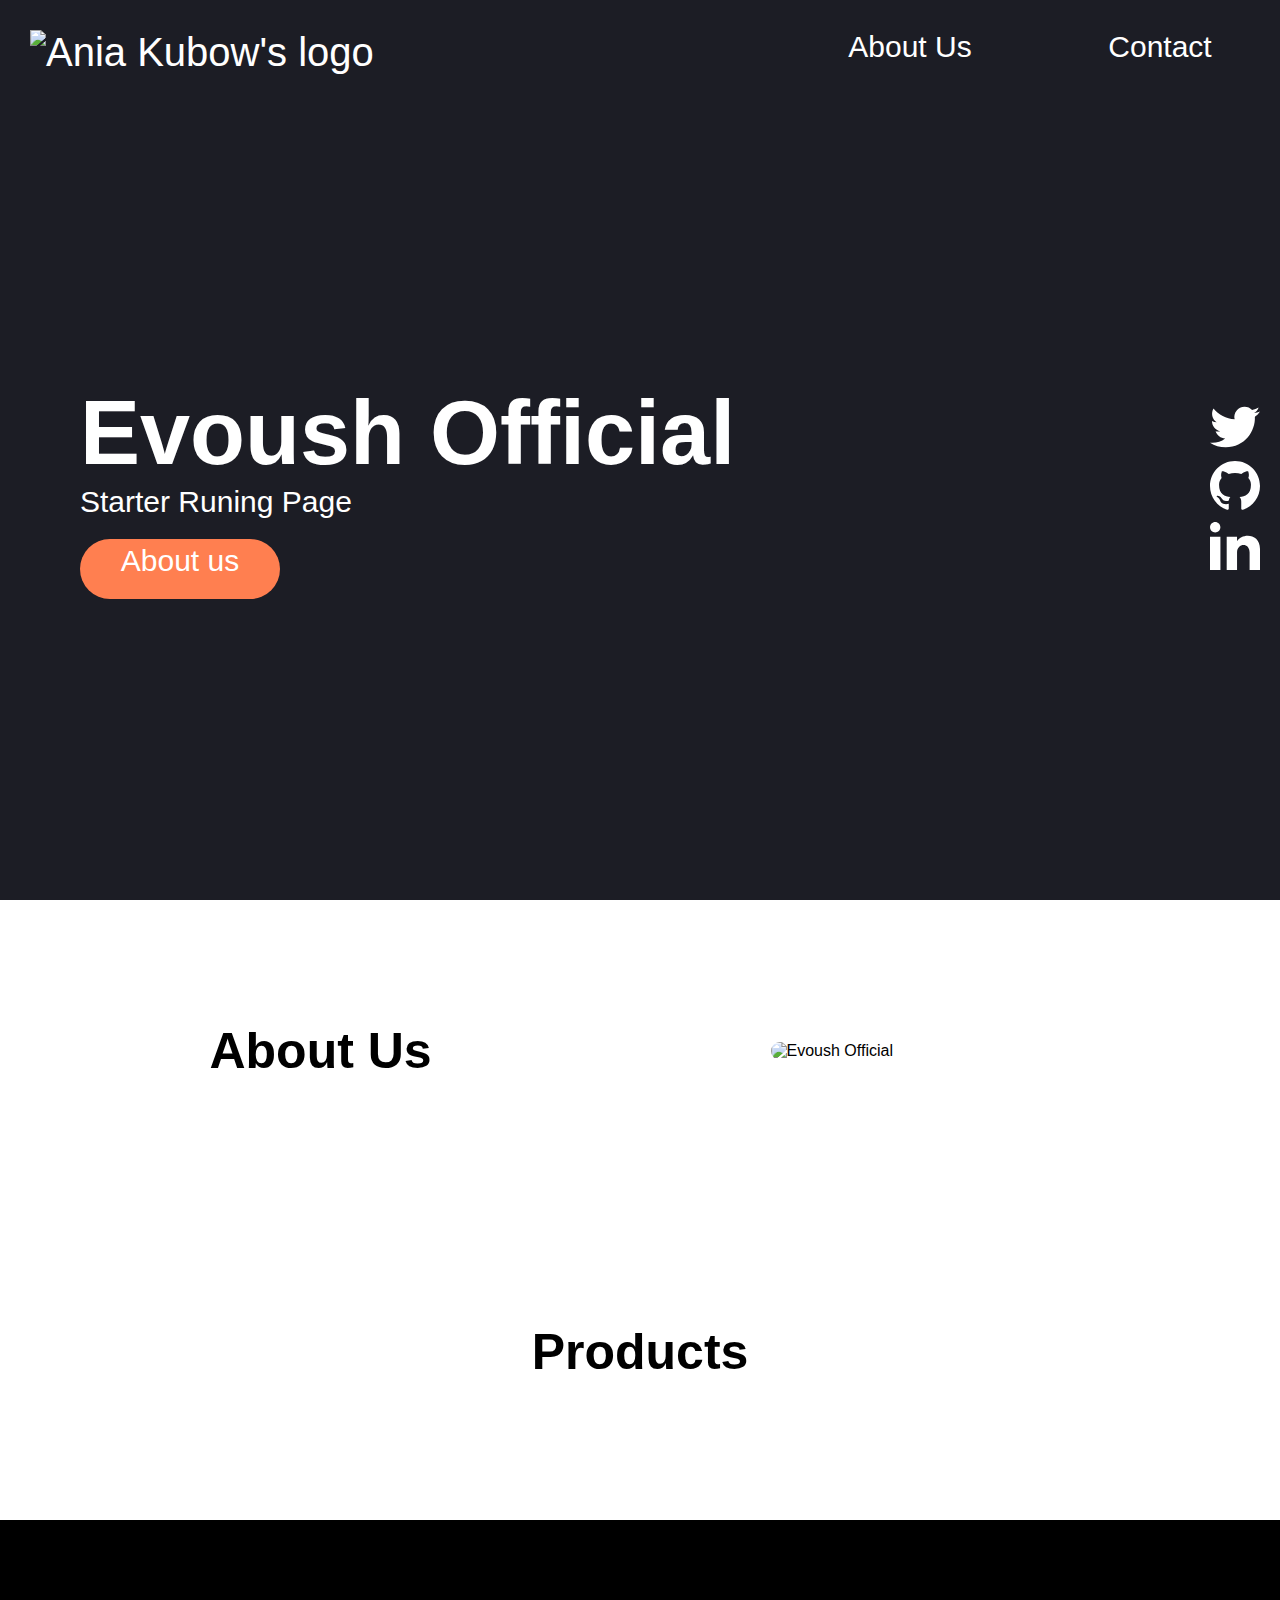
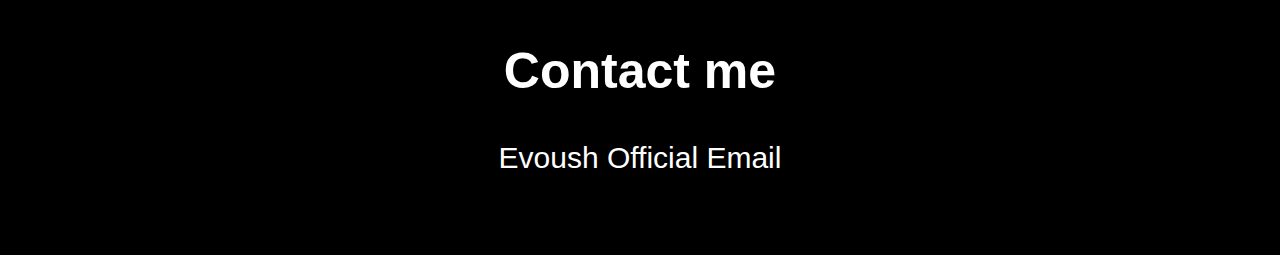
==== index.html @ 55858fed "update homes" ====
<!DOCTYPE html>
<html>
  <head>
    <title>Evoush Product Landing</title>
    <link rel="stylesheet" type="text/css" href="assets/css/style.css" />
    <link rel="preconnect" href="https://fonts.googleapis.com" />
    <link rel="preconnect" href="https://fonts.gstatic.com" crossorigin />
    <link
      href="https://fonts.googleapis.com/css2?family=Nanum+Gothic:wght@400;700;800&display=swap"
      rel="stylesheet"
    />
    <meta charset="utf-8" />
    <meta
      name="viewport"
      content="width=device-width, initial-scale=1, shrink-to-fit=no"
    />
    <meta http-equiv="X-UA-Compatible" content="IE=edge,chrome=1" />
    <!-- CSRF Token -->
    <link rel="canonical" href="https://evoush.com" />
    <meta name="description" content="Sukses berbisnis network marketing" />
    <meta name="keywords" content="evoush landing product" />
    <meta name="author" content="evoush official" />
    <meta property="og:url" content="https://evoush.com)" />
    <meta property="og:type" content="website" />
    <meta property="og:site_name" content="Evoush::Official" />
    <meta property="og:title" content="Your Eternal future" />
    <meta
      property="og:description"
      content="Sukses berbisnis network marketing di era pandemi"
    />
    <meta
      property="og:image"
      content="https://evoush.com/_nuxt/img/3.a876805.jpg"
    />
    <meta property="og:image:width" content="600" />
    <meta property="og:image:height" content="598" />
    <meta property="og:type" content="website" />
    <meta property="og:title" content="Evoush::Official" />
    <meta property="og:description" content="Your Eternal Future" />
    <link rel="shortcut icon" href="/assets/img/icon/favicon.ico" />
    <script
      data-ad-client="ca-pub-8390872078103831"
      async
      src="https://pagead2.googlesyndication.com/pagead/js/adsbygoogle.js"
    ></script>

    <script
      type="text/javascript"
      src="//s7.addthis.com/js/300/addthis_widget.js#pubid=ra-609818ffd946e881"
    ></script>
    <script
      type="text/javascript"
      src="https://platform-api.sharethis.com/js/sharethis.js#property=61606506ea6eca00151d8ce7&product=inline-reaction-buttons"
      async="async"
    ></script>
    <link
      rel="stylesheet"
      type="text/css"
      href="https://fonts.googleapis.com/css?family=Roboto:300,400,500,700|Roboto+Slab:400,700|Material+Icons"
    />
  </head>
  <body>
    <section class="hero">
      <nav>
        <img
          class="logo"
          src="https://raw.githubusercontent.com/evoush-products/evoush-express/master/public/images/logos/logo.svg"
          alt="Ania Kubow's logo"
        />
        <ul id="nav-list">
          <li><a href="https://evoush.com">About Us</a></li>
          <li><a href="#contact-me">Contact</a></li>
        </ul>
        <button class="hamburger" id="hamburger">
          <i class="fas fa-bars"></i>
        </button>
      </nav>
      <div class="hero-area">
        <div class="hero-text">
          <h1>Evoush Official</h1>
          <p>Starter Runing Page</p>
          <div class="button"><a href="https://evoush.com">About us</a></div>
        </div>
        <div class="socials">
          <div>
            <a href="https://www.twitter.com/evoushofficial" class="social">
              <svg
                xmlns="http://www.w3.org/2000/svg"
                fill="#ffffff"
                width="50"
                height="50"
                viewBox="0 0 24 24"
              >
                <path
                  d="M24 4.557c-.883.392-1.832.656-2.828.775 1.017-.609 1.798-1.574 2.165-2.724-.951.564-2.005.974-3.127 1.195-.897-.957-2.178-1.555-3.594-1.555-3.179 0-5.515 2.966-4.797 6.045-4.091-.205-7.719-2.165-10.148-5.144-1.29 2.213-.669 5.108 1.523 6.574-.806-.026-1.566-.247-2.229-.616-.054 2.281 1.581 4.415 3.949 4.89-.693.188-1.452.232-2.224.084.626 1.956 2.444 3.379 4.6 3.419-2.07 1.623-4.678 2.348-7.29 2.04 2.179 1.397 4.768 2.212 7.548 2.212 9.142 0 14.307-7.721 13.995-14.646.962-.695 1.797-1.562 2.457-2.549z"
                />
              </svg>
            </a>
          </div>
          <div>
            <a href="https://github.com/evoush-products" class="social">
              <svg
                xmlns="http://www.w3.org/2000/svg"
                fill="#ffffff"
                width="50"
                height="50"
                viewBox="0 0 24 24"
              >
                <path
                  d="M12 0c-6.626 0-12 5.373-12 12 0 5.302 3.438 9.8 8.207 11.387.599.111.793-.261.793-.577v-2.234c-3.338.726-4.033-1.416-4.033-1.416-.546-1.387-1.333-1.756-1.333-1.756-1.089-.745.083-.729.083-.729 1.205.084 1.839 1.237 1.839 1.237 1.07 1.834 2.807 1.304 3.492.997.107-.775.418-1.305.762-1.604-2.665-.305-5.467-1.334-5.467-5.931 0-1.311.469-2.381 1.236-3.221-.124-.303-.535-1.524.117-3.176 0 0 1.008-.322 3.301 1.23.957-.266 1.983-.399 3.003-.404 1.02.005 2.047.138 3.006.404 2.291-1.552 3.297-1.23 3.297-1.23.653 1.653.242 2.874.118 3.176.77.84 1.235 1.911 1.235 3.221 0 4.609-2.807 5.624-5.479 5.921.43.372.823 1.102.823 2.222v3.293c0 .319.192.694.801.576 4.765-1.589 8.199-6.086 8.199-11.386 0-6.627-5.373-12-12-12z"
                />
              </svg>
            </a>
          </div>
          <div>
            <a href="https://www.linkedin.com/" class="social">
              <svg
                xmlns="http://www.w3.org/2000/svg"
                fill="#ffffff"
                width="50"
                height="50"
                viewBox="0 0 24 24"
              >
                <path
                  d="M4.98 3.5c0 1.381-1.11 2.5-2.48 2.5s-2.48-1.119-2.48-2.5c0-1.38 1.11-2.5 2.48-2.5s2.48 1.12 2.48 2.5zm.02 4.5h-5v16h5v-16zm7.982 0h-4.968v16h4.969v-8.399c0-4.67 6.029-5.052 6.029 0v8.399h4.988v-10.131c0-7.88-8.922-7.593-11.018-3.714v-2.155z"
                />
              </svg>
            </a>
          </div>
        </div>
      </div>
    </section>
    <section class="sub-section" id="about-me">
      <div class="information">
        <h2>About Us</h2>
        <p></p>
      </div>
      <div class="headshot-container">
        <img
          class="headshot"
          src="src/images/headshot.jpg"
          alt="Evoush Official"
        />
      </div>
    </section>

    <section class="sub-section-alternative" id="projects">
      <h2>Products</h2>
      <div class="project-container">
        <!-- loading -->
        <div id="loading">
          <center>
            <img
              src="https://cutewallpaper.org/21/loading-gif-transparent-background/UCSUR-PittCSUR-University-of-Pittsburgh-Research-Center.gif"
              class="img-fluid loading-img"
              alt=""
            />
          </center>
        </div>
        <!-- end loading -->

        <div id="first">
          <!-- First Item -->
        </div>
        <div id="second">
          <!-- Second Item -->
        </div>
        <div id="third">
          <!-- Third Item -->
        </div>
        <div id="fourth">
          <!-- Fourth Item -->
        </div>
      </div>
    </section>
    <footer id="contact-me">
      <h2>Contact me</h2>
      <p>
        <a href="mailto:evoushofficial@gmail.com">Evoush Official Email</a>
      </p>
    </footer>

    <script type="text/javascript" src="assets/js/functions.js"></script>
    <script src="assets/js/script.js"></script>
  </body>
</html>
---- assets/css/style.css ----
body {
  font-family: "Poppins", sans-serif;
  margin: 0;
}

section {
  background-color: white;
}

.hero {
  background-color: #1c1d25;
  height: 100vh;
  color: white;
  font-size: 40px;
}

footer {
  background-color: black;
  color: white;
  text-align: center;
  padding: 80px;
}

nav {
  display: flex;
  justify-content: space-between;
}

ul {
  display: flex;
  list-style-type: none;
  width: 500px;
  justify-content: space-around;
  font-size: 30px;
}

li {
  text-decoration: none;
}

h1 {
  font-size: 90px;
  margin: 0;
}

h2 {
  font-size: 50px;
}

p {
  margin: 0;
  font-size: 30px;
  font-weight: 300;
}

.subtext {
  font-size: 15px;
  font-weight: 300;
}

.hero-area {
  display: flex;
  height: 100%;
  justify-content: space-between;
  align-items: center;
}

.hero-text {
  margin-left: 80px;
  margin-bottom: 200px;
}

.button {
  width: 200px;
  height: 55px;
  border-radius: 30px;
  background-color: coral;
  text-align: center;
  font-size: 30px;
  font-weight: 300;
  padding-top: 5px;
  margin-top: 20px;
}

.button:hover {
  background-color: #ef744b;
}

.button:active {
  background-color: #a9a9a9;
  color: #808080;
}

.socials {
  padding-bottom: 200px;
}

.logo {
  height: 80px;
  margin: 30px;
}
.social {
  margin: 20px;
}

.sub-section {
  display: flex;
  justify-content: space-around;
  padding: 80px;
}

.sub-section-alternative {
  display: flex;
  flex-direction: column;
  text-align: center;
  padding: 80px;
}

.headshot {
  width: 300px;
  border-radius: 150px;
  margin-left: 80px;
}

.headshot-container {
  display: flex;
  align-items: center;
}

.project-card {
  width: 300px;
  height: 500px;
  box-shadow: 5px 5px 20px rgb(197, 195, 195);
  margin: 0;
}

.project-container {
  display: flex;
  justify-content: space-around;
}

@media only screen and (max-width: 1000px) {
  .project-container {
    display: flex;
    flex-wrap: wrap;
  }
}

.project-image {
  margin-top: 25px;
  width: 250px;
  border-radius: 15px;
}

hr {
  margin-left: 20px;
  margin-right: 20px;
}

.project-link {
  text-decoration: none;
  color: #ef744b;
}

a {
  text-decoration: none;
  color: white;
}

.hamburger {
  display: none;
}

.hamburger:focus {
  outline: 0;
}

@media only screen and (max-width: 800px) {
  .hamburger {
    display: block;
    border: 0;
    background-color: transparent;
    color: white;
    font-size: 30px;
    margin: 20px;
    align-self: flex-end;
  }

  ul {
    display: none;
    background-color: #2b2c38;
    margin: 0ppx;
  }

  ul.show {
    display: block;
  }

  nav {
    display: flex;
    flex-direction: column-reverse;
    background-color: #2b2c38;
  }

  .logo {
    display: none;
  }
}
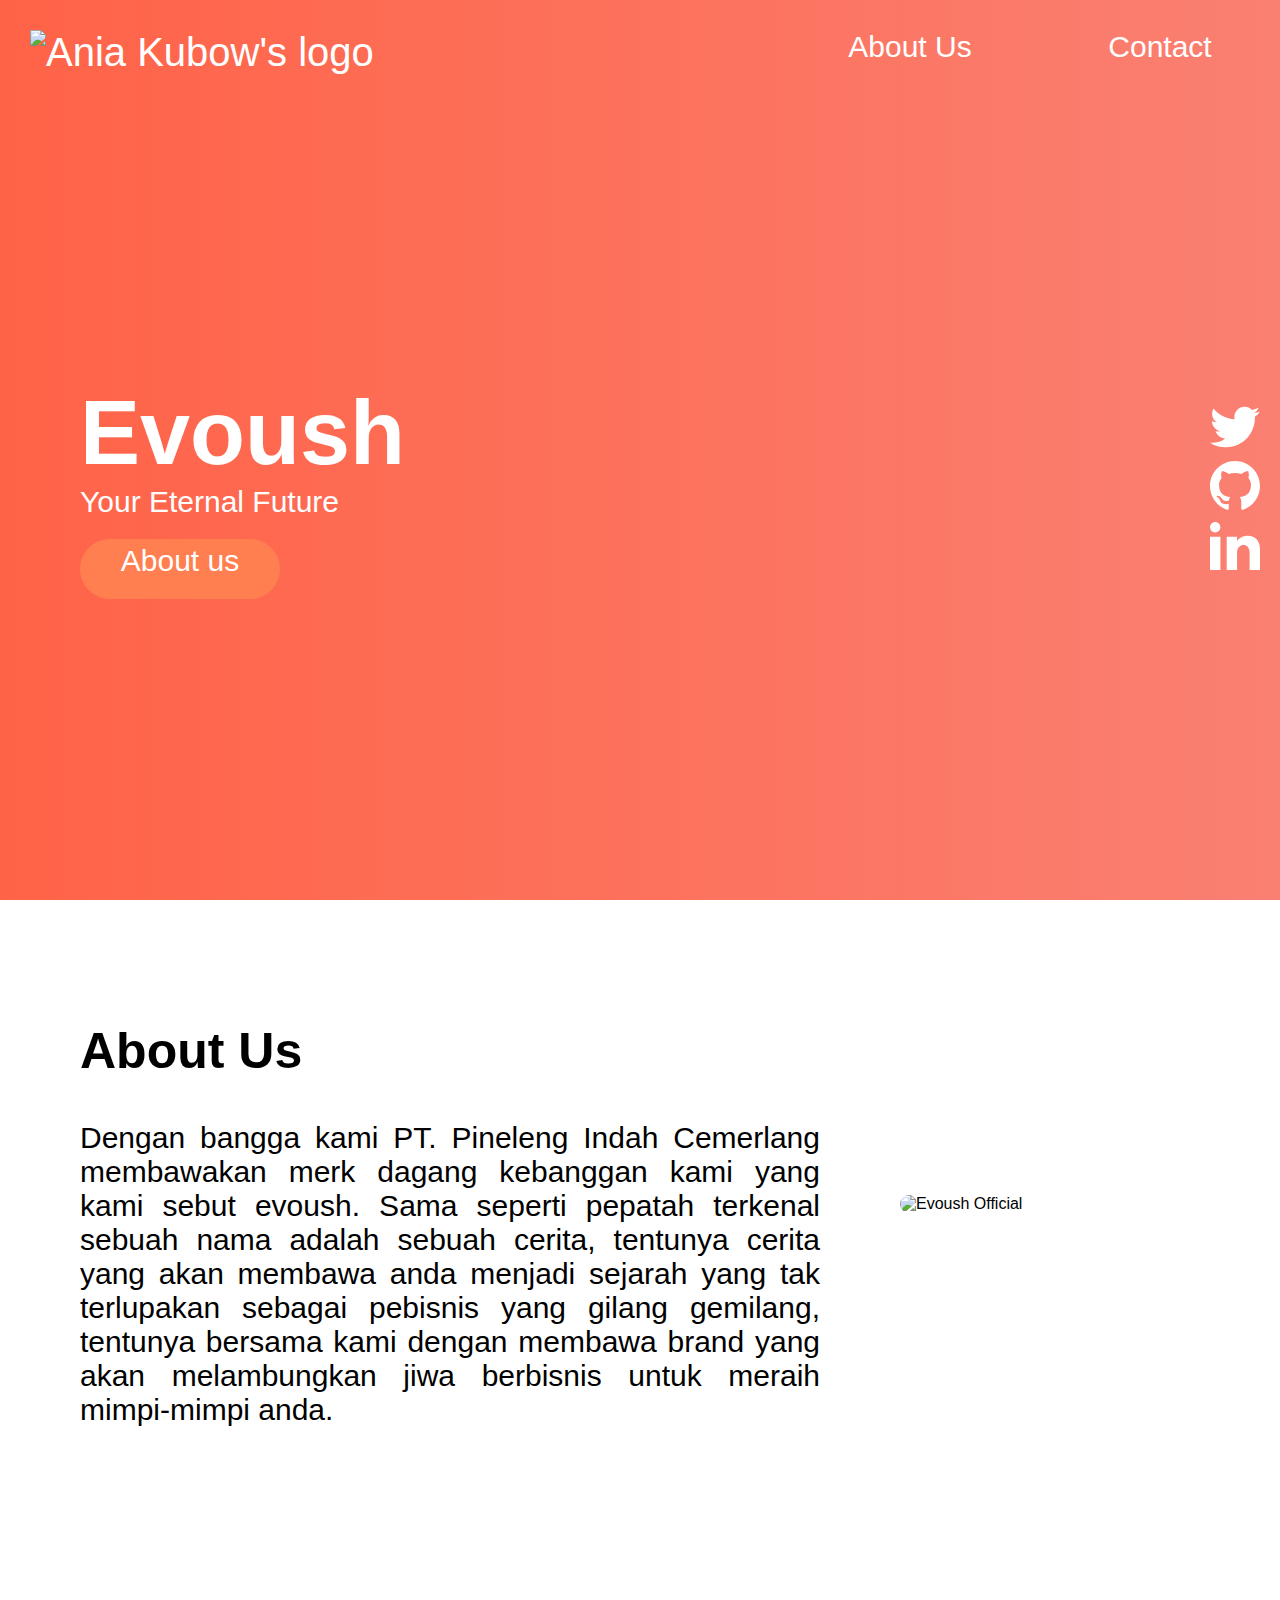
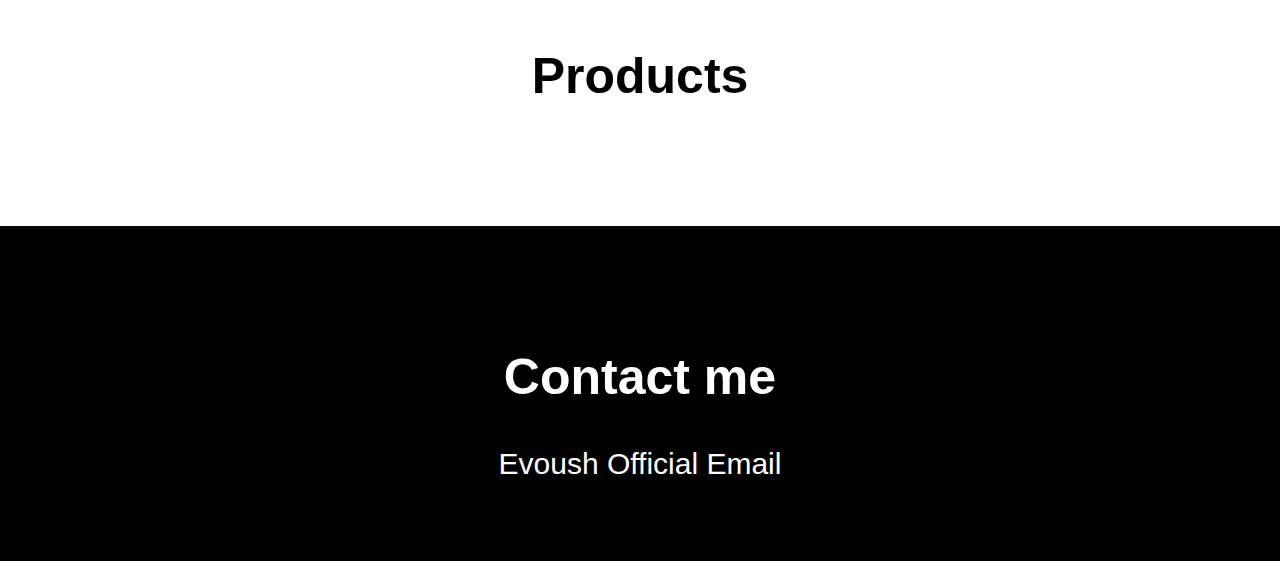
==== commit c44b71f4: "update all" ====
--- a/index.html
+++ b/index.html
@@ -77,9 +77,15 @@
       </nav>
       <div class="hero-area">
         <div class="hero-text">
-          <h1>Evoush Official</h1>
-          <p>Starter Runing Page</p>
+          <h1>Evoush</h1>
+          <p>Your Eternal Future</p>
           <div class="button"><a href="https://evoush.com">About us</a></div>
+        </div>
+        <div class="brand-product">
+          <img
+            src="https://evoush-landing-api.herokuapp.com/images/products/klev/klevv.png"
+            alt=""
+          />
         </div>
         <div class="socials">
           <div>
@@ -133,32 +139,40 @@
     <section class="sub-section" id="about-me">
       <div class="information">
         <h2>About Us</h2>
-        <p></p>
+        <p>
+          Dengan bangga kami PT. Pineleng Indah Cemerlang membawakan merk dagang
+          kebanggan kami yang kami sebut
+          <strong>evoush</strong>. Sama seperti pepatah terkenal sebuah nama
+          adalah sebuah cerita, tentunya cerita yang akan membawa anda menjadi
+          sejarah yang tak terlupakan sebagai pebisnis yang gilang gemilang,
+          tentunya bersama kami dengan membawa brand yang akan melambungkan jiwa
+          berbisnis untuk meraih mimpi-mimpi anda.
+        </p>
       </div>
       <div class="headshot-container">
         <img
           class="headshot"
-          src="src/images/headshot.jpg"
+          src="assets/img/logo/logo.png"
           alt="Evoush Official"
         />
       </div>
     </section>
 
     <section class="sub-section-alternative" id="projects">
+      <!-- loading -->
+      <div id="loading">
+        <center>
+          <img
+            src="https://cutewallpaper.org/21/loading-gif-transparent-background/UCSUR-PittCSUR-University-of-Pittsburgh-Research-Center.gif"
+            class="img-fluid loading-img"
+            alt=""
+          />
+        </center>
+      </div>
+      <!-- end loading -->
+
       <h2>Products</h2>
       <div class="project-container">
-        <!-- loading -->
-        <div id="loading">
-          <center>
-            <img
-              src="https://cutewallpaper.org/21/loading-gif-transparent-background/UCSUR-PittCSUR-University-of-Pittsburgh-Research-Center.gif"
-              class="img-fluid loading-img"
-              alt=""
-            />
-          </center>
-        </div>
-        <!-- end loading -->
-
         <div id="first">
           <!-- First Item -->
         </div>
--- a/assets/css/style.css
+++ b/assets/css/style.css
@@ -8,10 +8,20 @@
 }
 
 .hero {
-  background-color: #1c1d25;
+  /* background-color: #1c1d25;
+   */
+  background: linear-gradient(to right, tomato, salmon);
   height: 100vh;
   color: white;
   font-size: 40px;
+}
+
+.brand-product {
+  transform: rotate(-10deg);
+  filter: drop-shadow(25px 15px 21px #212f3c);
+}
+.brand-product:hover {
+  transform: scale(1.5);
 }
 
 footer {
@@ -109,6 +119,10 @@
   padding: 80px;
 }
 
+.sub-section .information {
+  text-align: justify;
+}
+
 .sub-section-alternative {
   display: flex;
   flex-direction: column;
@@ -131,7 +145,7 @@
   width: 300px;
   height: 500px;
   box-shadow: 5px 5px 20px rgb(197, 195, 195);
-  margin: 0;
+  margin: 10px;
 }
 
 .project-container {
